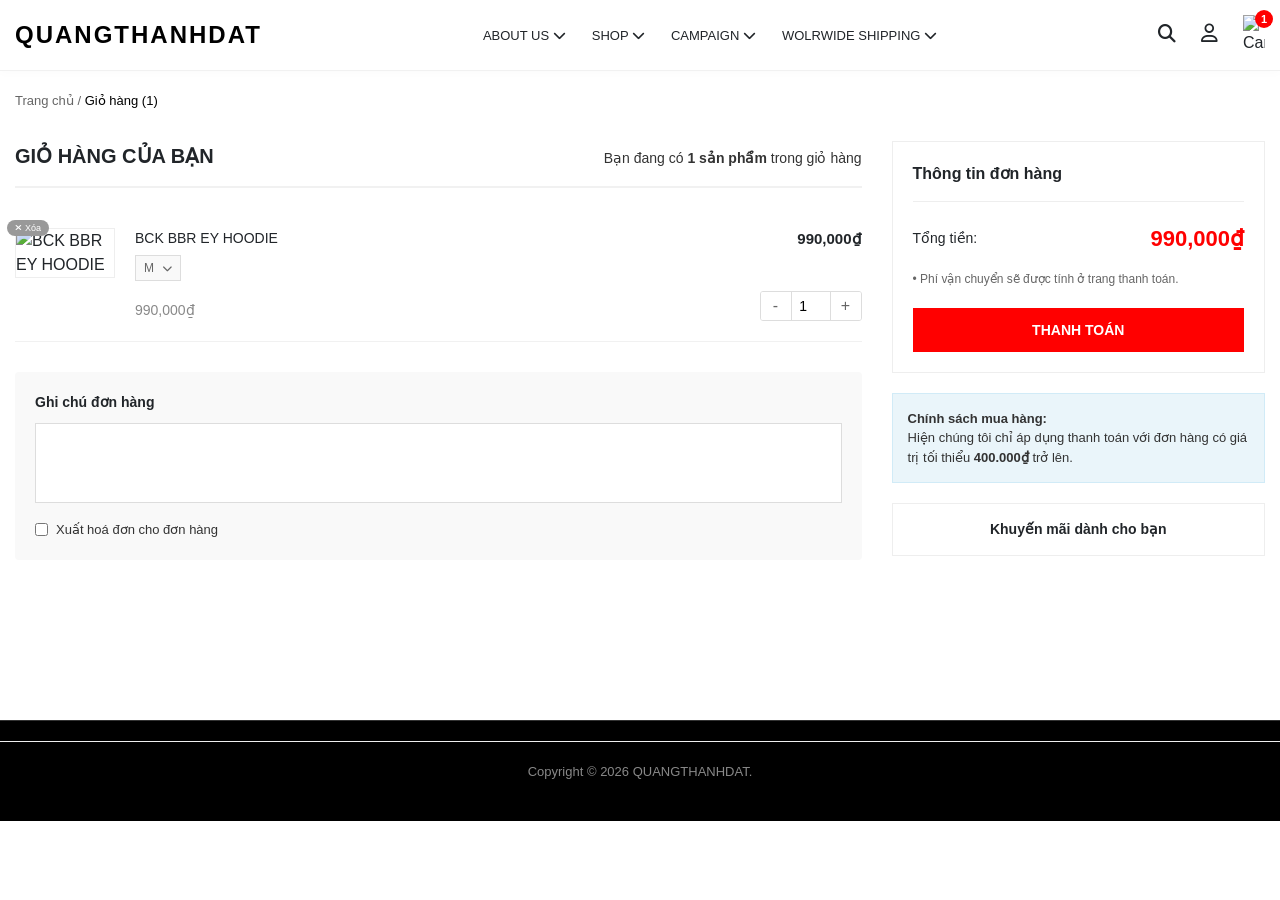
==== cart.html @ e81cf4a7 "lendi" ====
<!DOCTYPE html>
<html lang="vi">
<head>
    <meta charset="UTF-8">
    <meta name="viewport" content="width=device-width, initial-scale=1.0">
    <title>Giỏ hàng - QUANGTHANHDAT</title>
    
    <link rel="stylesheet" href="https://cdnjs.cloudflare.com/ajax/libs/font-awesome/6.4.0/css/all.min.css">
    <link rel="stylesheet" href="css/plugins.css">
    <link rel="stylesheet" href="css/style.css">
</head>
<body>

    <header class="site-header">
        <div class="container header-inner">
            <div class="site-logo"><a href="index.html">QUANGTHANHDAT</a></div>
            <nav class="main-nav">
                <ul>
                    <li class="has-dropdown"><a href="#">ABOUT US <i class="fas fa-chevron-down"></i></a></li>
                    <li class="has-dropdown">
                        <a href="#">SHOP <i class="fas fa-chevron-down"></i></a>
                        <ul class="sub-menu">
                            <li><a href="index.html">TOPS</a></li>
                            <li><a href="outwear.html">OUTWEAR</a></li>
                            <li><a href="collection.html">ALL PRODUCTS</a></li>
                        </ul>
                    </li>
                    <li class="has-dropdown"><a href="#">CAMPAIGN <i class="fas fa-chevron-down"></i></a></li>
                    <li class="has-dropdown"><a href="#">WOLRWIDE SHIPPING <i class="fas fa-chevron-down"></i></a></li>
                </ul>
            </nav>
            <div class="header-icons">
                <a href="#"><i class="fas fa-search" style="font-size: 18px;"></i></a>
                <div class="user-icon-wrapper" id="user-wrapper">
                    <a href="auth.html" id="user-icon-link"><i class="far fa-user" style="font-size: 19px;"></i></a>
                </div>
                <a href="cart.html" class="cart-icon-wrapper">
                    <img class="cart-img-icon" alt="Cart" src="https://rakkiu.com/wp-content/uploads/2022/07/shopping-bag.png" style="width: 22px;">
                    <span class="cart-count" id="cart-count">1</span>
                </a>
            </div>
        </div>
    </header>

    <div class="container" style="padding-top: 20px;">
        <p style="font-size: 13px; color: #666;">Trang chủ / <span style="color: #000;">Giỏ hàng (<span id="bread-count">1</span>)</span></p>
    </div>

    <main class="cart-page">
        <div class="container cart-layout">
            
            <div class="cart-left">
                <div class="cart-header">
                    <h2>Giỏ hàng của bạn</h2>
                    <p>Bạn đang có <strong id="title-count">1 sản phẩm</strong> trong giỏ hàng</p>
                </div>

                <div class="cart-items-list" id="cart-items-container">
                    
                    <div class="cart-item" id="item-1">
                        <div class="cart-item-image">
                            <button class="btn-remove-item" onclick="removeCartItem('item-1', 990000)"><i class="fas fa-times"></i> Xóa</button>
                            <img src="https://rakkiu.com/wp-content/uploads/2026/03/rkkk_009-scaled.webp" alt="BCK BBR EY HOODIE">
                        </div>
                        <div class="cart-item-info">
                            <div class="info-top">
                                <h3><a href="product-1.html">BCK BBR EY HOODIE</a></h3>
                                <p class="item-price-total" id="price-item-1">990,000₫</p>
                            </div>
                            <div class="info-variant">
                                <span class="variant-box">M <i class="fas fa-chevron-down" style="font-size:10px; margin-left:5px;"></i></span>
                            </div>
                            <div class="info-bottom">
                                <p class="item-unit-price">990,000₫</p>
                                <div class="qty-control">
                                    <button onclick="updateQty('item-1', -1, 990000)">-</button>
                                    <input type="number" id="qty-item-1" value="1" readonly>
                                    <button onclick="updateQty('item-1', 1, 990000)">+</button>
                                </div>
                            </div>
                        </div>
                    </div>
                    </div>

                <div class="cart-note-section">
                    <h4>Ghi chú đơn hàng</h4>
                    <textarea placeholder=""></textarea>
                    <label class="invoice-checkbox">
                        <input type="checkbox"> Xuất hoá đơn cho đơn hàng
                    </label>
                </div>
            </div>

            <div class="cart-right">
                <div class="order-summary-box">
                    <h3>Thông tin đơn hàng</h3>
                    <div class="summary-total">
                        <span>Tổng tiền:</span>
                        <strong class="total-price" id="cart-grand-total">990,000₫</strong>
                    </div>
                    <p class="summary-note">• Phí vận chuyển sẽ được tính ở trang thanh toán.</p>
                    <button class="btn-checkout">THANH TOÁN</button>
                </div>

                <div class="policy-box">
                    <strong>Chính sách mua hàng:</strong>
                    <p>Hiện chúng tôi chỉ áp dụng thanh toán với đơn hàng có giá trị tối thiểu <strong>400.000₫</strong> trở lên.</p>
                </div>

                <div class="promo-box">
                    Khuyến mãi dành cho bạn
                </div>
            </div>

        </div>
    </main>

    <footer class="site-footer" style="margin-top: 80px;">
        <div class="footer-bottom">
            <div class="container" style="text-align: center; padding: 20px 0; border-top: 1px solid #eee;">
                <p>Copyright © 2026 QUANGTHANHDAT.</p>
            </div>
        </div>
    </footer>

    <script src="https://code.jquery.com/jquery-3.6.0.min.js"></script>
    <script src="js/main.js"></script>

    <script>
        // Biến lưu tổng tiền toàn giỏ hàng hiện tại
        let grandTotal = 990000; 
        // Biến đếm tổng số sản phẩm
        let totalItems = 1;

        // Hàm format tiền tệ (Ví dụ: 990000 -> 990,000₫)
        function formatMoney(amount) {
            return amount.toLocaleString('vi-VN') + '₫';
        }

        // Cập nhật các con số hiển thị trên giao diện
        function updateUI() {
            document.getElementById('cart-grand-total').innerText = formatMoney(grandTotal);
            document.getElementById('cart-count').innerText = totalItems;
            document.getElementById('bread-count').innerText = totalItems;
            document.getElementById('title-count').innerText = totalItems + " sản phẩm";
        }

        // Hàm Tăng/Giảm số lượng
        function updateQty(itemId, change, unitPrice) {
            let qtyInput = document.getElementById('qty-' + itemId);
            let currentQty = parseInt(qtyInput.value);
            
            // Tính số lượng mới
            let newQty = currentQty + change;
            
            // Không cho giảm xuống dưới 1 (Nếu muốn xóa thì bấm nút Xóa)
            if (newQty < 1) return; 

            // Cập nhật ô input
            qtyInput.value = newQty;

            // Cập nhật giá của riêng dòng sản phẩm đó
            let newRowPrice = newQty * unitPrice;
            document.getElementById('price-' + itemId).innerText = formatMoney(newRowPrice);

            // Cập nhật Tổng tiền giỏ hàng và Tổng số lượng
            grandTotal += (change * unitPrice);
            totalItems += change;
            
            updateUI();
        }

        // Hàm Xóa sản phẩm
        function removeCartItem(itemId, unitPrice) {
            if(confirm("Bạn có chắc chắn muốn xóa sản phẩm này khỏi giỏ hàng?")) {
                let itemElement = document.getElementById(itemId);
                let qty = parseInt(document.getElementById('qty-' + itemId).value);
                
                // Trừ tiền và số lượng
                grandTotal -= (qty * unitPrice);
                totalItems -= qty;
                
                // Xóa HTML của sản phẩm đó đi
                itemElement.remove();

                updateUI();

                // Nếu giỏ hàng trống thì báo lỗi nhỏ
                if(totalItems === 0) {
                    document.getElementById('cart-items-container').innerHTML = "<p style='padding: 20px 0; color: #888;'>Giỏ hàng của bạn đang trống. Hãy quay lại cửa hàng để tiếp tục mua sắm.</p>";
                    document.getElementById('cart-grand-total').innerText = "0₫";
                }
            }
        }
    </script>
</body>
</html>
---- css/plugins.css ----
/* ==================================================
   [css/plugins.css]
   File này tự động kéo các thư viện CSS chuẩn về
================================================== */

/* 1. Font Awesome (Thư viện icon: giỏ hàng, user, kính lúp...) */
@import url('https://cdnjs.cloudflare.com/ajax/libs/font-awesome/6.4.0/css/all.min.css');

/* 2. Swiper CSS (Thư viện làm hiệu ứng trượt/slide ảnh) */
@import url('https://cdnjs.cloudflare.com/ajax/libs/Swiper/8.4.4/swiper-bundle.min.css');

/* 3. Animate.css (Thư viện làm hiệu ứng mượt mà khi hover/chuyển trang) */
@import url('https://cdnjs.cloudflare.com/ajax/libs/animate.css/4.1.1/animate.min.css');

/* 4. Bootstrap 4 Grid (Chỉ lấy phần chia lưới để chia cột responsive) */
@import url('https://cdnjs.cloudflare.com/ajax/libs/bootstrap/4.6.2/css/bootstrap-grid.min.css');
---- css/style.css ----
/* RESET & BASE */
* {
    margin: 0;
    padding: 0;
    box-sizing: border-box;
}

body {
    font-family: -apple-system, BlinkMacSystemFont, "Segoe UI", Roboto, Helvetica, Arial, sans-serif;
    color: #212529;
    line-height: 1.5;
    background-color: #fff;
}

a {
    text-decoration: none;
    color: inherit;
    transition: 0.3s;
}

ul {
    list-style: none;
}

.container {
    max-width: 1300px;
    margin: 0 auto;
    padding: 0 15px;
}

/* HEADER */
.site-header {
    background-color: #ffffff;
    border-bottom: 1px solid #f1f1f1;
    position: sticky;
    top: 0;
    z-index: 1000;
    box-shadow: 0 2px 10px rgba(0,0,0,0.02); /* Thêm đổ bóng cực nhẹ cho mềm mại */
}

.header-inner {
    display: flex;
    justify-content: space-between;
    align-items: center;
    height: 70px;
}

.site-logo a {
    font-size: 24px; /* Giảm font-size một chút vì tên thương hiệu dài */
    font-weight: 800; /* In đậm */
    letter-spacing: 2px;
    text-transform: uppercase;
    color: #000000;
}

.main-nav ul {
    display: flex;
    
}

.main-nav a {
    font-size: 13px;
    font-weight: 500;
}

.header-icons {
    display: flex;
    align-items: center;
    gap: 25px;
}

.cart-icon-wrapper {
    position: relative;
    display: flex;
    align-items: center;
    cursor: pointer;
}

.cart-count {
    position: absolute;
    top: -5px;
    right: -8px;
    background-color: #ff0000; /* Màu đỏ nổi bật */
    color: #ffffff;
    font-size: 11px;
    font-weight: bold;
    min-width: 18px;
    height: 18px;
    border-radius: 50%; /* Bo tròn thành hình chấm */
    display: flex;
    align-items: center;
    justify-content: center;
    padding: 0 4px;
}

/* HERO BANNER */
.hero-banner {
    position: relative;
    width: 100%;
    margin-bottom: 50px;
}

.hero-banner img {
    width: 100%;
    display: block;
}

.scroll-down-icon {
    position: absolute;
    bottom: 20px;
    left: 50%;
    transform: translateX(-50%);
    font-size: 24px;
    color: #666;
    animation: bounce 2s infinite;
}

@keyframes bounce {
    0%, 20%, 50%, 80%, 100% { transform: translateY(0) translateX(-50%); }
    40% { transform: translateY(-10px) translateX(-50%); }
    60% { transform: translateY(-5px) translateX(-50%); }
}

/* PRODUCT SECTION */
.product-section {
    margin-bottom: 80px;
}

.section-title {
    text-align: center;
    font-size: 32px;
    font-weight: 400;
    margin-bottom: 40px;
}

.product-grid {
    display: grid;
    grid-template-columns: repeat(5, 1fr);
    gap: 30px 15px;
}

.product-card {
    position: relative;
}

.product-image {
    position: relative;
    margin-bottom: 15px;
    background: #f7f7f7;
    overflow: hidden;
}

.product-image img {
    width: 100%;
    display: block;
    transition: transform 0.5s ease;
}

.product-image:hover img {
    transform: scale(1.05);
}

.badge-soldout {
    position: absolute;
    top: 10px;
    right: 10px;
    background: #666;
    color: #fff;
    font-size: 12px;
    padding: 3px 8px;
    z-index: 2;
}

.product-info {
    font-size: 14px;
}

.product-variants {
    color: #888;
    font-size: 12px;
    display: block;
    margin-bottom: 5px;
}

.color-swatches {
    display: flex;
    gap: 5px;
    margin-bottom: 5px;
}

.swatch {
    width: 12px;
    height: 12px;
    display: inline-block;
    border: 1px solid #ccc;
}

.swatch.white { background-color: #fff; }
.swatch.black { background-color: #000; }

.product-name {
    font-size: 14px;
    font-weight: 400;
    margin-bottom: 10px;
    text-transform: uppercase;
}

.product-bottom {
    display: flex;
    justify-content: space-between;
    align-items: center;
}

.product-price {
    font-weight: bold;
    font-size: 15px;
}

.btn-add-cart {
    background: none;
    border: none;
    font-size: 12px;
    font-weight: bold;
    cursor: pointer;
    display: flex;
    align-items: center;
    gap: 5px;
    color: #333;
}

.btn-add-cart:hover {
    color: #000;
}

.out-of-stock .product-image img {
    opacity: 0.5;
}

.out-of-stock .btn-add-cart {
    color: #999;
    cursor: not-allowed;
}

/* FOOTER */
.site-footer {
    background-color: #000;
    color: #fff;
}

.footer-top {
    background-color: #a80000; /* Đỏ đô đậm như trong ảnh */
    padding: 15px 0;
}

.flex-footer-top {
    display: flex;
    align-items: center;
    gap: 20px;
}

.connect-text {
    font-size: 18px;
    font-weight: bold;
}

.social-icons a {
    display: inline-flex;
    align-items: center;
    justify-content: center;
    width: 35px;
    height: 35px;
    border: 1px solid #fff;
    border-radius: 50%;
    margin-right: 10px;
}

.footer-main {
    padding: 50px 0;
}

.footer-grid {
    display: grid;
    grid-template-columns: 2fr 1fr 1fr 1fr;
    gap: 40px;
}

.footer-col h4 {
    font-size: 18px;
    margin-bottom: 20px;
}

.footer-col p, .footer-col ul li {
    color: #ccc;
    font-size: 14px;
    margin-bottom: 15px;
}

.footer-col ul li a:hover {
    color: #fff;
}

.contact-list i {
    margin-right: 10px;
    width: 15px;
}

.mt-20 {
    margin-top: 20px;
}

.bct-logo {
    max-width: 150px;
    margin-top: 10px;
}

.footer-bottom {
    border-top: 1px solid #333;
    padding: 20px 0;
    text-align: center;
    font-size: 13px;
    color: #888;
}

/* RESPONSIVE (Dành cho điện thoại, tablet) */
@media (max-width: 1024px) {
    .product-grid { grid-template-columns: repeat(3, 1fr); }
    .footer-grid { grid-template-columns: 1fr 1fr; }
}

@media (max-width: 768px) {
    .header-inner { flex-direction: column; gap: 15px; padding: 15px 0; height: auto; }
    .main-nav ul { flex-wrap: wrap; justify-content: center; }
    .product-grid { grid-template-columns: repeat(2, 1fr); }
    .footer-grid { grid-template-columns: 1fr; }
}
/* ==================================================
   [css/style.css] - CẬP NHẬT: HIỆU ỨNG VÀ MODAL
================================================== */

/* --- 1. Hiệu ứng Hover Lật Ảnh (Mặt trước/Mặt sau) --- */
.product-image-container {
    position: relative;
    overflow: hidden; /* Quan trọng để ảnh không tràn */
    background: #f7f7f7;
}

.product-image-container a {
    display: block;
    width: 100%;
    position: relative;
    padding-bottom: 125%; /* Tỷ lệ ảnh 1:1.25 */
}

.product-image-container img {
    position: absolute;
    top: 0;
    left: 0;
    width: 100%;
    height: 100%;
    object-fit: contain;
    transition: transform 0.6s ease-in-out; /* Thời gian và kiểu trượt ảnh */
}

/* Định vị ảnh mặt sau bắt đầu ở bên phải */
.img-back {
    transform: translateX(100%);
}

/* Hiệu ứng trượt khi hover: Main trượt trái, Back trượt trái vào giữa */
.product-image-container:hover .img-main {
    transform: translateX(-100%);
}

.product-image-container:hover .img-back {
    transform: translateX(0);
}

/* --- 2. Icon Con Mắt (Xem Nhanh) trên di chuột --- */
.product-actions-hover {
    position: absolute;
    top: 50%;
    left: 50%;
    transform: translate(-50%, -50%) scale(0.8); /* Bắt đầu nhỏ hơn và ở giữa */
    opacity: 0; /* Ẩn ban đầu */
    transition: all 0.3s ease;
    z-index: 5;
}

.product-image-container:hover .product-actions-hover {
    opacity: 1; /* Hiện ra */
    transform: translate(-50%, -50%) scale(1); /* Về kích thước thật */
}

.btn-quickview {
    background: #fff;
    color: #000;
    border: none;
    border-radius: 50%;
    width: 40px;
    height: 40px;
    font-size: 18px;
    cursor: pointer;
    box-shadow: 0 2px 10px rgba(0,0,0,0.1);
    display: flex;
    align-items: center;
    justify-content: center;
    transition: background 0.3s;
}

.btn-quickview:hover {
    background: #f0f0f0;
}

/* Cập nhật nút Thêm giỏ hàng dạng Icon */
.btn-add-cart-icon {
    background: #fff;
    border: 1px solid #ddd;
    color: #000;
    border-radius: 50%;
    width: 35px;
    height: 35px;
    cursor: pointer;
    display: flex;
    align-items: center;
    justify-content: center;
}

/* --- 3. Modal Overlay & Container (Popup Xem Nhanh) --- */
/* ==================================================
   [css/style.css] - QUICKVIEW MODAL 
================================================== */
.modal-overlay {
    position: fixed;
    top: 0;
    left: 0;
    width: 100%;
    height: 100%;
    background: rgba(0,0,0,0.5);
    z-index: 9999;
    display: none; /* Ẩn ban đầu */
    align-items: center;
    justify-content: center;
}

.modal-overlay.open {
    display: flex;
}

.modal-container {
    background: #fff;
    width: 900px;
    max-width: 95%;
    border-radius: 4px;
    position: relative;
    padding: 30px;
    box-shadow: 0 5px 15px rgba(0,0,0,0.2);
}

.btn-close-modal {
    position: absolute;
    top: 15px;
    right: 15px;
    background: none;
    border: none;
    font-size: 20px;
    color: #999;
    cursor: pointer;
    z-index: 10;
}

.btn-close-modal:hover { color: #000; }

/* Bố cục 2 cột */
.modal-content {
    display: flex;
    flex-wrap: wrap;
    gap: 30px;
}

/* Cột trái: Ảnh (Chiếm 50% trừ đi gap) */
.modal-gallery {
    width: calc(50% - 15px);
}

.quickview-swiper {
    width: 100%;
    height: 350px;
    margin-bottom: 10px;
    border: 1px solid #eee;
}

.quickview-swiper .swiper-slide img {
    width: 100%;
    height: 100%;
    object-fit: contain; /* Ảnh không bị cắt xén */
}

.quickview-thumbs {
    height: 70px;
}

.quickview-thumbs .swiper-slide {
    cursor: pointer;
    border: 1px solid transparent;
    opacity: 0.5;
    transition: 0.3s;
}

.quickview-thumbs .swiper-slide img {
    width: 100%;
    height: 100%;
    object-fit: cover;
}

.quickview-thumbs .swiper-slide-thumb-active,
.quickview-thumbs .swiper-slide:hover {
    opacity: 1;
    border-color: #ddd;
}

.qv-next, .qv-prev { color: #000; transform: scale(0.6); }

/* Cột phải: Thông tin (Chiếm 50% trừ đi gap) */
.modal-info {
    width: calc(50% - 15px);
    display: flex;
    flex-direction: column;
}

.qv-product-name {
    font-size: 20px;
    font-weight: 400;
    margin-bottom: 5px;
    text-transform: uppercase;
}

.qv-product-meta {
    font-size: 13px;
    color: #666;
    margin-bottom: 15px;
}

.status.available { font-weight: bold; color: #000; }

.qv-price-box {
    display: flex;
    align-items: center;
    margin-bottom: 20px;
    padding-bottom: 20px;
    border-bottom: 1px solid #eee;
}

.qv-price-label {
    width: 100px;
    font-weight: 500;
    font-size: 14px;
}

.qv-product-price {
    font-size: 24px;
    color: #e3000f; /* Màu đỏ */
    font-weight: bold;
}

/* Các tùy chọn (Màu, Size, Số lượng) */
.qv-variants-block {
    display: flex;
    align-items: center;
    margin-bottom: 15px;
}

.qv-variant-title {
    width: 100px; /* Căn lề trái bằng nhau */
    font-size: 14px;
    font-weight: 500;
}

.qv-variant-buttons {
    display: flex;
    flex-wrap: wrap;
    gap: 10px;
}

.btn-variant-qv {
    padding: 8px 20px;
    background: #fff;
    border: 1px solid #ddd;
    color: #333;
    font-size: 12px;
    cursor: pointer;
    border-radius: 2px;
    position: relative;
    transition: 0.2s;
}

.btn-variant-qv:hover { border-color: #999; }

.btn-variant-qv.active {
    border-color: #000;
    font-weight: bold;
    color: #000;
}

/* Dấu tick nhỏ góc trên bên phải khi active (giống hình mẫu) */
.btn-variant-qv.active::after {
    content: '';
    position: absolute;
    top: 0;
    right: 0;
    width: 0;
    height: 0;
    border-top: 10px solid #000;
    border-left: 10px solid transparent;
}

/* Khối số lượng */
.actions-qty {
    display: flex;
    border: 1px solid #ddd;
    border-radius: 2px;
    height: 35px;
}

.qty-btn {
    background: #f9f9f9;
    border: none;
    width: 35px;
    cursor: pointer;
    font-size: 16px;
    color: #666;
}

.qty-btn:hover { background: #eee; color: #000; }

.actions-qty input {
    width: 40px;
    text-align: center;
    border: none;
    border-left: 1px solid #ddd;
    border-right: 1px solid #ddd;
    font-size: 14px;
    font-weight: 500;
    outline: none;
}

/* Nút Thêm vào giỏ */
.btn-qv-add {
    background-color: #ff0000;
    color: #fff;
    border: none;
    padding: 12px;
    font-size: 14px;
    font-weight: bold;
    text-transform: uppercase;
    cursor: pointer;
    border-radius: 2px;
    margin-top: 10px;
    transition: 0.3s;
}

.btn-qv-add:hover { background-color: #cc0000; }

.qv-link-detail {
    margin-top: 15px;
    font-size: 13px;
    color: #666;
    text-decoration: underline;
}

.qv-link-detail:hover { color: #000; }

/* Responsive cho Mobile */
@media (max-width: 768px) {
    .modal-gallery, .modal-info { width: 100%; }
    .qv-variant-title { width: 80px; }
}
/* ==================================================
   [css/style.css] - AUTH & ACCOUNT PAGES
================================================== */
body.auth-page {
    background-color: #f5f5f5;
    display: flex;
    justify-content: center;
    align-items: center;
    min-height: 100vh;
}

.auth-container {
    background: #fff;
    width: 450px;
    padding: 40px;
    border-radius: 12px;
    box-shadow: 0 4px 20px rgba(0,0,0,0.08);
    text-align: center;
}

.auth-logo {
    font-size: 36px;
    font-weight: 900;
    margin-bottom: 30px;
    letter-spacing: 2px;
}

.btn-social {
    width: 100%;
    padding: 12px;
    margin-bottom: 15px;
    border: 1px solid #ddd;
    border-radius: 6px;
    background: #f9f9f9;
    font-size: 14px;
    font-weight: 600;
    cursor: pointer;
    display: flex;
    align-items: center;
    justify-content: center;
    gap: 10px;
    transition: 0.3s;
}

.btn-social img { width: 18px; }
.btn-social.btn-apple { background: #000; color: #fff; border: none; }
.btn-social:hover { opacity: 0.8; }

.auth-divider {
    margin: 25px 0;
    position: relative;
}

.auth-divider::before {
    content: "";
    position: absolute;
    top: 50%;
    left: 0;
    width: 100%;
    height: 1px;
    background: #ddd;
    z-index: 1;
}

.auth-divider span {
    background: #fff;
    padding: 0 15px;
    color: #888;
    font-size: 13px;
    position: relative;
    z-index: 2;
}

.auth-form input {
    width: 100%;
    padding: 14px;
    border: 1px solid #ddd;
    border-radius: 6px;
    margin-bottom: 15px;
    font-size: 14px;
    outline: none;
}

.auth-form input:focus { border-color: #000; }

.btn-submit-auth {
    width: 100%;
    padding: 14px;
    background: #f1d471; /* Màu vàng nhạt giống hình */
    border: none;
    border-radius: 6px;
    font-weight: bold;
    font-size: 15px;
    cursor: pointer;
    margin-bottom: 20px;
}

.btn-submit-auth:hover { background: #e3c45a; }

.auth-back-link {
    font-size: 13px;
    color: #666;
    text-decoration: underline;
}

/* ACCOUNT PAGE */
body.account-page { background-color: #f7f7f7; }

.account-header {
    background: #000;
    color: #fff;
    padding: 15px 0;
    margin-bottom: 30px;
}

.account-layout {
    display: flex;
    gap: 30px;
}

.account-sidebar {
    width: 300px;
}

.account-user-info {
    background: #fff;
    padding: 20px;
    border-radius: 8px;
    display: flex;
    align-items: center;
    gap: 15px;
    margin-bottom: 20px;
    box-shadow: 0 2px 10px rgba(0,0,0,0.05);
}

.user-avatar {
    width: 50px;
    height: 50px;
    background: #f1d471;
    color: #fff;
    border-radius: 50%;
    display: flex;
    align-items: center;
    justify-content: center;
    font-size: 24px;
}

.user-email { font-size: 13px; color: #666; }

.account-nav {
    background: #fff;
    border-radius: 8px;
    overflow: hidden;
    box-shadow: 0 2px 10px rgba(0,0,0,0.05);
}

.nav-item {
    display: flex;
    align-items: center;
    padding: 15px 20px;
    color: #333;
    border-bottom: 1px solid #eee;
    font-weight: 500;
}

.nav-item i:first-child { width: 25px; color: #f1d471; font-size: 18px; }
.nav-item .arrow { margin-left: auto; color: #ccc; font-size: 12px; }
.nav-item.active { background: #fdfbf2; border-left: 4px solid #f1d471; }

.nav-footer-info { padding: 20px; font-size: 13px; color: #666; }
.nav-footer-info p { margin-bottom: 10px; display: flex; justify-content: space-between; }
.nav-footer-info span { color: #f1d471; }

.btn-logout {
    width: 100%;
    padding: 10px;
    margin-top: 15px;
    background: #f5f5f5;
    border: 1px solid #ddd;
    border-radius: 4px;
    cursor: pointer;
}

.account-content {
    flex: 1;
    background: #fff;
    padding: 30px;
    border-radius: 8px;
    box-shadow: 0 2px 10px rgba(0,0,0,0.05);
}

.order-search {
    position: relative;
    margin: 20px 0;
}

.order-search i {
    position: absolute;
    top: 50%;
    left: 15px;
    transform: translateY(-50%);
    color: #888;
}

.order-search input {
    width: 100%;
    padding: 12px 15px 12px 40px;
    border: 1px solid #ddd;
    border-radius: 6px;
    outline: none;
}

.order-tabs {
    display: flex;
    border-bottom: 1px solid #eee;
    margin-bottom: 30px;
}

.tab-btn {
    background: none;
    border: none;
    padding: 10px 15px;
    font-size: 14px;
    color: #666;
    cursor: pointer;
    border-bottom: 2px solid transparent;
}

.tab-btn.active { color: #f1d471; border-bottom-color: #f1d471; font-weight: bold; }

.order-list-empty {
    text-align: center;
    padding: 50px 0;
    color: #888;
}

.empty-icon {
    width: 80px;
    height: 80px;
    background: #f5f5f5;
    border-radius: 50%;
    display: flex;
    align-items: center;
    justify-content: center;
    margin: 0 auto 15px;
    font-size: 30px;
    color: #ccc;
}

/* Các thành phần chỉ dành cho Admin */
.admin-control { display: none; }
body.role-admin .admin-control { display: block; }

/* ==================================================
   [css/style.css] - HEADER USER DROPDOWN (LOGGED IN)
================================================== */
.user-icon-wrapper {
    position: relative;
    display: flex;
    align-items: center;
    height: 100%; /* Giúp vùng hover rộng hơn */
}

/* Khung dropdown mặc định bị ẩn */
.user-dropdown {
    position: absolute;
    top: 150%; 
    right: -10px; /* Căn lề cho khớp icon */
    width: 250px;
    background: #fff;
    border: 1px solid #eaeaea;
    box-shadow: 0 5px 15px rgba(0,0,0,0.08);
    padding: 20px;
    visibility: hidden;
    opacity: 0;
    transition: all 0.3s ease;
    z-index: 1000;
}

/* Tạo mũi tên tam giác chĩa lên trên */
.user-dropdown::before {
    content: '';
    position: absolute;
    top: -8px;
    right: 14px;
    border-left: 8px solid transparent;
    border-right: 8px solid transparent;
    border-bottom: 8px solid #fff;
    filter: drop-shadow(0 -2px 1px rgba(0,0,0,0.05));
}

/* CSS Kích hoạt: Khi có class .logged-in và di chuột vào -> Hiện menu */
.user-icon-wrapper.logged-in:hover .user-dropdown {
    visibility: visible;
    opacity: 1;
    top: 130%; /* Trượt nhẹ lên */
}

/* Định dạng chữ bên trong */
.user-dropdown h4 {
    font-size: 13px;
    font-weight: 500;
    text-transform: uppercase;
    border-bottom: 1px solid #eaeaea;
    padding-bottom: 10px;
    margin-bottom: 15px;
    text-align: center;
    color: #333;
}

.user-dropdown ul li {
    margin-bottom: 10px;
}

.user-dropdown ul li a {
    font-size: 13px;
    color: #555;
    transition: 0.2s;
}

.user-dropdown ul li a:hover {
    color: #000;
    font-weight: 500;
}
/* ==================================================
   Đoạn code 2: THÊM MỚI - DROPDOWN MAIN MENU
================================================== */

/* Vùng đệm cho menu chính */
.main-nav ul li.has-dropdown {
    position: relative;
    padding: 25px 0; 
}

/* Khung viền trong suốt mặc định cho menu chính */
.main-nav ul li.has-dropdown > a {
    padding: 8px 12px;
    border: 1px solid transparent; 
    transition: all 0.2s ease;
}

/* HIỆU ỨNG 1: Hiện khung viền đen khi di chuột vào menu chính */
.main-nav ul li.has-dropdown:hover > a {
    border-color: #000;
}

/* Định dạng Bảng Menu thả xuống (Sub-menu) */
.main-nav .sub-menu {
    position: absolute;
    top: 100%; /* Nằm ngay dưới menu cha */
    left: 0;
    background-color: #fff;
    min-width: 220px;
    border: 1px solid #eaeaea;
    box-shadow: 0 5px 15px rgba(0,0,0,0.05);
    display: flex;
    flex-direction: column;
    padding: 10px 0;
    
    /* Ẩn menu mặc định */
    visibility: hidden;
    opacity: 0;
    transform: translateY(10px);
    transition: all 0.3s ease;
    z-index: 999;
}

/* HIỆU ỨNG 2: Hiện Bảng Menu con khi di chuột vào menu cha */
.main-nav ul li.has-dropdown:hover .sub-menu {
    visibility: visible;
    opacity: 1;
    transform: translateY(0);
}

/* Định dạng các chữ bên trong Bảng Menu con */
.main-nav .sub-menu li {
    padding: 0;
}

.main-nav .sub-menu a {
    display: block;
    padding: 10px 20px;
    font-size: 13px;
    color: #555;
    text-transform: uppercase;
    font-weight: 400;
    transition: background 0.2s, color 0.2s;
}

/* Hover vào các chữ trong Bảng Menu con */
.main-nav .sub-menu a:hover {
    background-color: #f9f9f9;
    color: #000;
    font-weight: 500;
}
/* ==================================================
   [css/style.css] - THÊM: NÚT XEM THÊM SẢN PHẨM SECTION
================================================== */
.section-view-more-container {
    display: flex;
    justify-content: center;
    width: 100%;
    margin-top: 50px;
    margin-bottom: 20px;
}

.btn-section-view-more {
    display: inline-flex;
    align-items: center;
    gap: 15px;
    padding: 12px 40px;
    border: 1px solid #777; /* Đường viền mỏng xám đen */
    background-color: #fff;
    color: #333;
    font-size: 14px;
    font-weight: 400;
    letter-spacing: 0.5px;
    cursor: pointer;
    transition: all 0.3s ease;
}

/* Hiệu ứng khi di chuột vào nút xem thêm */
.btn-section-view-more:hover {
    border-color: #000;
    background-color: #000;
    color: #fff;
}

.btn-section-view-more i {
    font-size: 12px;
    transition: transform 0.3s ease;
}

.btn-section-view-more:hover i {
    transform: translateX(5px); /* Mũi tên dịch sang phải nhẹ khi hover */
}
/* ==================================================
   [css/style.css] - MINIMALIST PRODUCT GRID (TRANG COLLECTION)
================================================== */
.collection-page {
    padding: 60px 0;
}

/* Lưới 5 cột */
.minimal-grid {
    display: grid;
    grid-template-columns: repeat(5, 1fr);
    gap: 50px 15px; /* Giãn cách dòng lớn, khoảng cách cột nhỏ */
}

/* Bỏ viền, làm card trở nên sạch sẽ (clean) */
.minimal-card {
    display: flex;
    flex-direction: column;
    background: transparent;
    border: none; 
}

/* Container chứa ảnh tỷ lệ 1:1, overflow hidden để giấu ảnh trượt */
.minimal-image-box {
    position: relative;
    width: 100%;
    padding-bottom: 100%; /* Tỷ lệ 1:1 Vuông */
    background-color: #fff;
    overflow: hidden;
    margin-bottom: 15px;
}

.minimal-image-box img {
    position: absolute;
    top: 0;
    width: 100%;
    height: 100%;
    object-fit: contain; /* Ảnh bao trọn khung */
    transition: transform 0.5s cubic-bezier(0.25, 0.46, 0.45, 0.94);
}

/* Vị trí mặc định */
.minimal-image-box .img-front {
    left: 0;
}

.minimal-image-box .img-back {
    left: 100%; /* Giấu ảnh 2 sang bên phải 100% */
}

/* HIỆU ỨNG TRƯỢT ẢNH: Hover vào vùng thẻ -> trượt đồng loạt -100% */
.minimal-card:hover .img-front {
    transform: translateX(-100%);
}

.minimal-card:hover .img-back {
    transform: translateX(-100%); /* Ảnh 2 lướt vào khớp khung */
}

/* Phần chữ tối giản (Căn giữa, font mảnh) */
.minimal-info {
    text-align: center;
}

.minimal-title {
    font-size: 13px;
    font-weight: 400;
    color: #333;
    margin-bottom: 6px;
}

.minimal-title a:hover {
    color: #000;
    text-decoration: underline;
}

.minimal-price {
    font-size: 13px;
    font-weight: 300;
    color: #333;
}

/* Responsive cho trang collection */
@media (max-width: 1024px) {
    .minimal-grid { grid-template-columns: repeat(3, 1fr); gap: 40px 15px; }
}

@media (max-width: 768px) {
    .minimal-grid { grid-template-columns: repeat(2, 1fr); gap: 30px 10px; }
    .minimal-title, .minimal-price { font-size: 12px; }
}
/* ==================================================
   [css/style.css] - CẬP NHẬT NHÃN SOLD OUT GÓC DƯỚI TRÁI
================================================== */

/* Định dạng nhãn SOLD OUT theo style Rakkiu */
.soldout-badge {
    position: absolute;
    bottom: 12px; /* Cách đáy ảnh 12px */
    left: 12px;   /* Cách rìa trái 12px */
    background-color: #000000;
    color: #ffffff;
    font-size: 11px;
    padding: 6px 14px;
    letter-spacing: 1px;
    font-weight: 500;
    border-radius: 99px; /* Bo tròn tạo hình viên thuốc giống ảnh */
    z-index: 5;
    pointer-events: none; /* Không cho click vào nhãn */
}

/* Làm mờ ảnh khi hết hàng */
.minimal-card.is-soldout .minimal-image-box img {
    opacity: 0.6;
}

/* Đảm bảo khung ảnh chứa nhãn không bị tràn */
.minimal-image-box {
    position: relative;
}/* ==================================================
   [css/style.css] - CART PAGE LAYOUT (TRANG GIỎ HÀNG)
================================================== */
.cart-page {
    padding: 30px 0 80px 0;
    background-color: #ffffff;
}

.cart-layout {
    display: flex;
    justify-content: space-between;
    gap: 30px;
    align-items: flex-start;
}

/* ============ CỘT TRÁI (70%) ============ */
.cart-left {
    width: 68%;
}

.cart-header {
    display: flex;
    justify-content: space-between;
    align-items: baseline;
    border-bottom: 2px solid #f1f1f1;
    padding-bottom: 15px;
    margin-bottom: 20px;
}

.cart-header h2 { font-size: 20px; font-weight: 600; text-transform: uppercase;}
.cart-header p { font-size: 14px; color: #333; }

/* Từng sản phẩm trong giỏ */
.cart-item {
    display: flex;
    gap: 20px;
    padding: 20px 0;
    border-bottom: 1px solid #f1f1f1;
}

.cart-item-image {
    width: 100px;
    position: relative;
}

.cart-item-image img {
    width: 100%;
    height: auto;
    border: 1px solid #eee;
}

/* Nút xóa đè lên ảnh */
.btn-remove-item {
    position: absolute;
    top: -8px;
    left: -8px;
    background: #999;
    color: #fff;
    border: none;
    border-radius: 20px;
    font-size: 9px;
    padding: 3px 8px;
    cursor: pointer;
    display: flex;
    align-items: center;
    gap: 3px;
}
.btn-remove-item:hover { background: #ff0000; }

.cart-item-info {
    flex: 1;
    display: flex;
    flex-direction: column;
    justify-content: space-between;
}

.info-top {
    display: flex;
    justify-content: space-between;
    align-items: flex-start;
}

.info-top h3 { font-size: 14px; font-weight: 500; text-transform: uppercase; }
.item-price-total { font-size: 15px; font-weight: bold; }

.variant-box {
    display: inline-block;
    padding: 3px 8px;
    border: 1px solid #ddd;
    background: #f9f9f9;
    font-size: 12px;
    color: #666;
    margin-top: 5px;
}

.info-bottom {
    display: flex;
    justify-content: space-between;
    align-items: flex-end;
    margin-top: 10px;
}

.item-unit-price { color: #888; font-size: 14px; }

/* Tăng giảm số lượng (Giống ảnh) */
.qty-control {
    display: flex;
    border: 1px solid #ddd;
    border-radius: 3px;
    height: 30px;
    overflow: hidden;
}

.qty-control button {
    background: #fff;
    border: none;
    width: 30px;
    font-size: 16px;
    cursor: pointer;
    color: #666;
}
.qty-control button:hover { background: #f1f1f1; color: #000; }

.qty-control input {
    width: 40px;
    text-align: center;
    border: none;
    border-left: 1px solid #ddd;
    border-right: 1px solid #ddd;
    font-size: 14px;
    font-weight: 500;
    pointer-events: none; /* Không cho gõ tay */
}

/* Ghi chú đơn hàng */
.cart-note-section {
    background: #f9f9f9;
    padding: 20px;
    margin-top: 30px;
    border-radius: 4px;
}
.cart-note-section h4 { font-size: 14px; margin-bottom: 10px; }
.cart-note-section textarea {
    width: 100%;
    height: 80px;
    border: 1px solid #ddd;
    padding: 10px;
    resize: none;
    outline: none;
    margin-bottom: 10px;
}
.cart-note-section textarea:focus { border-color: #000; }
.invoice-checkbox { font-size: 13px; color: #333; display: flex; align-items: center; gap: 8px; cursor: pointer; }

/* ============ CỘT PHẢI (30%) ============ */
.cart-right {
    width: 30%;
    display: flex;
    flex-direction: column;
    gap: 20px;
}

.order-summary-box {
    border: 1px solid #eee;
    padding: 20px;
}

.order-summary-box h3 {
    font-size: 16px;
    font-weight: 600;
    margin-bottom: 20px;
    padding-bottom: 15px;
    border-bottom: 1px solid #eee;
}

.summary-total {
    display: flex;
    justify-content: space-between;
    align-items: center;
    margin-bottom: 15px;
}

.summary-total span { font-size: 14px; font-weight: 500; }
.total-price { font-size: 22px; color: #ff0000; font-weight: bold; } /* Màu đỏ chuẩn */

.summary-note { font-size: 12px; color: #666; margin-bottom: 20px; }

.btn-checkout {
    width: 100%;
    background-color: #ff0000;
    color: #fff;
    border: none;
    padding: 14px;
    font-size: 14px;
    font-weight: bold;
    cursor: pointer;
    transition: 0.3s;
}
.btn-checkout:hover { background-color: #cc0000; }

.policy-box {
    background: #eaf5fa; /* Màu xanh nhạt giống ảnh */
    padding: 15px;
    font-size: 13px;
    color: #333;
    border: 1px solid #d1ebf7;
}

.promo-box {
    border: 1px solid #eee;
    padding: 15px;
    font-size: 14px;
    font-weight: 600;
    text-align: center;
}

/* Responsive */
@media (max-width: 900px) {
    .cart-layout { flex-direction: column; }
    .cart-left, .cart-right { width: 100%; }
}
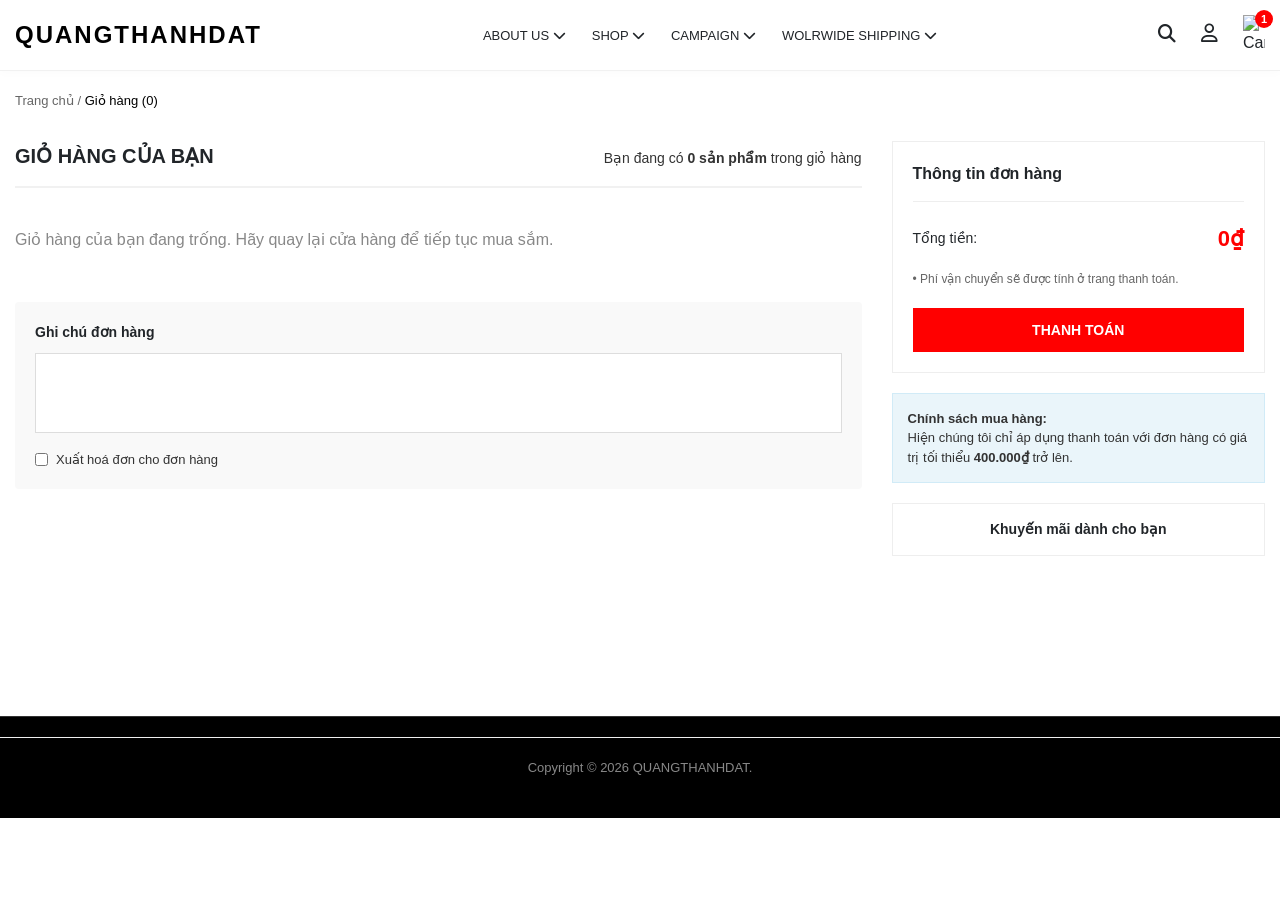
==== commit ee884a14: "len" ====
--- a/cart.html
+++ b/cart.html
@@ -56,30 +56,7 @@
                 </div>
 
                 <div class="cart-items-list" id="cart-items-container">
-                    
-                    <div class="cart-item" id="item-1">
-                        <div class="cart-item-image">
-                            <button class="btn-remove-item" onclick="removeCartItem('item-1', 990000)"><i class="fas fa-times"></i> Xóa</button>
-                            <img src="https://rakkiu.com/wp-content/uploads/2026/03/rkkk_009-scaled.webp" alt="BCK BBR EY HOODIE">
-                        </div>
-                        <div class="cart-item-info">
-                            <div class="info-top">
-                                <h3><a href="product-1.html">BCK BBR EY HOODIE</a></h3>
-                                <p class="item-price-total" id="price-item-1">990,000₫</p>
-                            </div>
-                            <div class="info-variant">
-                                <span class="variant-box">M <i class="fas fa-chevron-down" style="font-size:10px; margin-left:5px;"></i></span>
-                            </div>
-                            <div class="info-bottom">
-                                <p class="item-unit-price">990,000₫</p>
-                                <div class="qty-control">
-                                    <button onclick="updateQty('item-1', -1, 990000)">-</button>
-                                    <input type="number" id="qty-item-1" value="1" readonly>
-                                    <button onclick="updateQty('item-1', 1, 990000)">+</button>
-                                </div>
-                            </div>
-                        </div>
-                    </div>
+
                     </div>
 
                 <div class="cart-note-section">
@@ -127,71 +104,94 @@
     <script src="js/main.js"></script>
 
     <script>
-        // Biến lưu tổng tiền toàn giỏ hàng hiện tại
-        let grandTotal = 990000; 
-        // Biến đếm tổng số sản phẩm
-        let totalItems = 1;
+    document.addEventListener('DOMContentLoaded', function() {
+        // Gọi hàm vẽ giỏ hàng ngay khi mở trang
+        renderCartPage();
+    });
 
-        // Hàm format tiền tệ (Ví dụ: 990000 -> 990,000₫)
-        function formatMoney(amount) {
-            return amount.toLocaleString('vi-VN') + '₫';
+    function formatMoney(amount) {
+        return amount.toLocaleString('vi-VN') + '₫';
+    }
+
+    // Hàm vẽ HTML dựa trên dữ liệu thật
+    function renderCartPage() {
+        const container = document.getElementById('cart-items-container');
+        const items = App.cart.items; // Lấy dữ liệu từ não bộ JS
+        
+        let html = '';
+        let grandTotal = 0;
+        let totalQty = 0;
+
+        // Nếu giỏ trống
+        if (items.length === 0) {
+            container.innerHTML = "<p style='padding: 20px 0; color: #888;'>Giỏ hàng của bạn đang trống. Hãy quay lại cửa hàng để tiếp tục mua sắm.</p>";
+            document.getElementById('cart-grand-total').innerText = "0₫";
+            document.getElementById('title-count').innerText = "0 sản phẩm";
+            document.getElementById('bread-count').innerText = "0";
+            return;
         }
 
-        // Cập nhật các con số hiển thị trên giao diện
-        function updateUI() {
-            document.getElementById('cart-grand-total').innerText = formatMoney(grandTotal);
-            document.getElementById('cart-count').innerText = totalItems;
-            document.getElementById('bread-count').innerText = totalItems;
-            document.getElementById('title-count').innerText = totalItems + " sản phẩm";
+        // Lặp qua từng sản phẩm khách đã thêm để tạo HTML
+        items.forEach((item, index) => {
+            let rowPrice = item.price * item.qty; // Tổng tiền của 1 dòng
+            grandTotal += rowPrice;
+            totalQty += item.qty;
+
+            html += `
+                <div class="cart-item">
+                    <div class="cart-item-image">
+                        <button class="btn-remove-item" onclick="removeCartItem(${index})"><i class="fas fa-times"></i> Xóa</button>
+                        <img src="${item.image}" alt="${item.name}">
+                    </div>
+                    <div class="cart-item-info">
+                        <div class="info-top">
+                            <h3><a href="#">${item.name}</a></h3>
+                            <p class="item-price-total">${formatMoney(rowPrice)}</p>
+                        </div>
+                        <div class="info-variant">
+                            <span class="variant-box">${item.size} <i class="fas fa-chevron-down" style="font-size:10px; margin-left:5px;"></i></span>
+                        </div>
+                        <div class="info-bottom">
+                            <p class="item-unit-price">${formatMoney(item.price)}</p>
+                            <div class="qty-control">
+                                <button onclick="changeQty(${index}, -1)">-</button>
+                                <input type="number" value="${item.qty}" readonly>
+                                <button onclick="changeQty(${index}, 1)">+</button>
+                            </div>
+                        </div>
+                    </div>
+                </div>
+            `;
+        });
+
+        // Đổ HTML vào màn hình
+        container.innerHTML = html;
+        
+        // Cập nhật các con số Tổng
+        document.getElementById('cart-grand-total').innerText = formatMoney(grandTotal);
+        document.getElementById('title-count').innerText = totalQty + " sản phẩm";
+        document.getElementById('bread-count').innerText = totalQty;
+    }
+
+    // Hàm bấm nút (+ / -)
+    function changeQty(index, delta) {
+        let item = App.cart.items[index];
+        item.qty += delta;
+        if(item.qty < 1) item.qty = 1; // Không cho tụt dưới 1
+        App.cart.saveCart(); // Cập nhật bộ nhớ
+        App.cart.updateHeaderCount();
+        renderCartPage(); // Vẽ lại màn hình
+    }
+
+    // Hàm bấm nút Xóa
+    function removeCartItem(index) {
+        if(confirm("Bạn có chắc chắn muốn xóa sản phẩm này khỏi giỏ hàng?")) {
+            App.cart.items.splice(index, 1); // Xóa khỏi danh sách
+            App.cart.saveCart(); // Cập nhật bộ nhớ
+            App.cart.updateHeaderCount();
+            renderCartPage(); // Vẽ lại màn hình
         }
-
-        // Hàm Tăng/Giảm số lượng
-        function updateQty(itemId, change, unitPrice) {
-            let qtyInput = document.getElementById('qty-' + itemId);
-            let currentQty = parseInt(qtyInput.value);
-            
-            // Tính số lượng mới
-            let newQty = currentQty + change;
-            
-            // Không cho giảm xuống dưới 1 (Nếu muốn xóa thì bấm nút Xóa)
-            if (newQty < 1) return; 
-
-            // Cập nhật ô input
-            qtyInput.value = newQty;
-
-            // Cập nhật giá của riêng dòng sản phẩm đó
-            let newRowPrice = newQty * unitPrice;
-            document.getElementById('price-' + itemId).innerText = formatMoney(newRowPrice);
-
-            // Cập nhật Tổng tiền giỏ hàng và Tổng số lượng
-            grandTotal += (change * unitPrice);
-            totalItems += change;
-            
-            updateUI();
-        }
-
-        // Hàm Xóa sản phẩm
-        function removeCartItem(itemId, unitPrice) {
-            if(confirm("Bạn có chắc chắn muốn xóa sản phẩm này khỏi giỏ hàng?")) {
-                let itemElement = document.getElementById(itemId);
-                let qty = parseInt(document.getElementById('qty-' + itemId).value);
-                
-                // Trừ tiền và số lượng
-                grandTotal -= (qty * unitPrice);
-                totalItems -= qty;
-                
-                // Xóa HTML của sản phẩm đó đi
-                itemElement.remove();
-
-                updateUI();
-
-                // Nếu giỏ hàng trống thì báo lỗi nhỏ
-                if(totalItems === 0) {
-                    document.getElementById('cart-items-container').innerHTML = "<p style='padding: 20px 0; color: #888;'>Giỏ hàng của bạn đang trống. Hãy quay lại cửa hàng để tiếp tục mua sắm.</p>";
-                    document.getElementById('cart-grand-total').innerText = "0₫";
-                }
-            }
-        }
-    </script>
+    }
+</script>
 </body>
 </html>
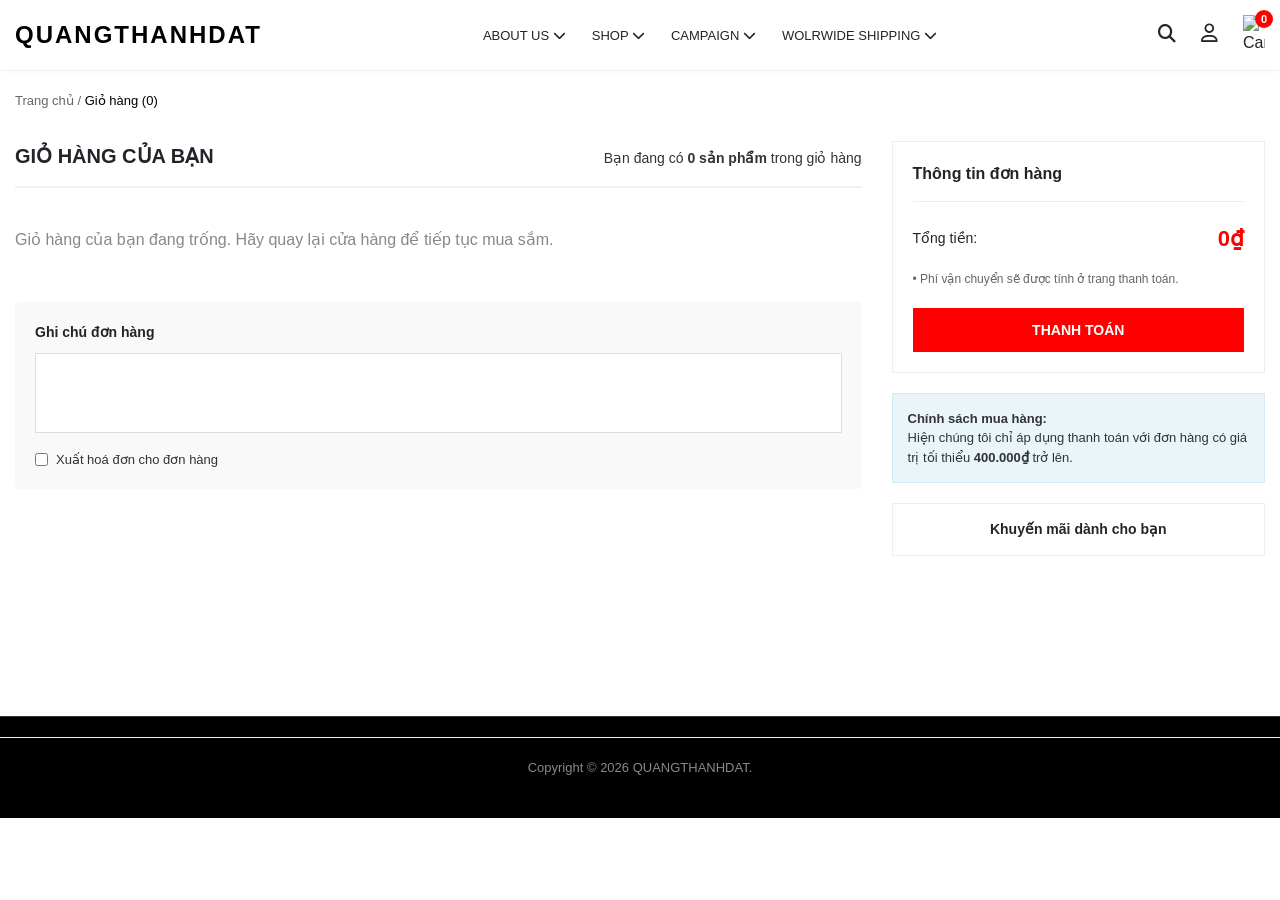
==== commit f24291d4: "lendi" ====
--- a/cart.html
+++ b/cart.html
@@ -104,94 +104,111 @@
     <script src="js/main.js"></script>
 
     <script>
-    document.addEventListener('DOMContentLoaded', function() {
-        // Gọi hàm vẽ giỏ hàng ngay khi mở trang
-        renderCartPage();
-    });
-
-    function formatMoney(amount) {
-        return amount.toLocaleString('vi-VN') + '₫';
-    }
-
-    // Hàm vẽ HTML dựa trên dữ liệu thật
-    function renderCartPage() {
-        const container = document.getElementById('cart-items-container');
-        const items = App.cart.items; // Lấy dữ liệu từ não bộ JS
-        
-        let html = '';
-        let grandTotal = 0;
-        let totalQty = 0;
-
-        // Nếu giỏ trống
-        if (items.length === 0) {
-            container.innerHTML = "<p style='padding: 20px 0; color: #888;'>Giỏ hàng của bạn đang trống. Hãy quay lại cửa hàng để tiếp tục mua sắm.</p>";
-            document.getElementById('cart-grand-total').innerText = "0₫";
-            document.getElementById('title-count').innerText = "0 sản phẩm";
-            document.getElementById('bread-count').innerText = "0";
-            return;
-        }
-
-        // Lặp qua từng sản phẩm khách đã thêm để tạo HTML
-        items.forEach((item, index) => {
-            let rowPrice = item.price * item.qty; // Tổng tiền của 1 dòng
-            grandTotal += rowPrice;
-            totalQty += item.qty;
-
-            html += `
-                <div class="cart-item">
-                    <div class="cart-item-image">
-                        <button class="btn-remove-item" onclick="removeCartItem(${index})"><i class="fas fa-times"></i> Xóa</button>
-                        <img src="${item.image}" alt="${item.name}">
-                    </div>
-                    <div class="cart-item-info">
-                        <div class="info-top">
-                            <h3><a href="#">${item.name}</a></h3>
-                            <p class="item-price-total">${formatMoney(rowPrice)}</p>
+        document.addEventListener('DOMContentLoaded', function() {
+            renderCartPage();
+        });
+
+        function formatMoney(amount) {
+            return amount.toLocaleString('vi-VN') + '₫';
+        }
+
+        // Hàm vẽ HTML dựa trên dữ liệu thật lấy TRỰC TIẾP từ bộ nhớ
+        function renderCartPage() {
+            const container = document.getElementById('cart-items-container');
+            
+            // 1. Móc dữ liệu trực tiếp từ LocalStorage để không bị trễ nhịp
+            let storedCart = localStorage.getItem('quangthanhdat_cart');
+            let items = storedCart ? JSON.parse(storedCart) : [];
+
+            let html = '';
+            let grandTotal = 0;
+            let totalQty = 0;
+
+            // 2. Nếu giỏ trống
+            if (items.length === 0) {
+                container.innerHTML = "<p style='padding: 20px 0; color: #888;'>Giỏ hàng của bạn đang trống. Hãy quay lại cửa hàng để tiếp tục mua sắm.</p>";
+                document.getElementById('cart-grand-total').innerText = "0₫";
+                document.getElementById('title-count').innerText = "0 sản phẩm";
+                document.getElementById('bread-count').innerText = "0";
+                
+                // Đồng bộ luôn chấm đỏ trên Header về 0
+                let headerCount = document.getElementById('cart-count');
+                if(headerCount) headerCount.innerText = "0";
+                return;
+            }
+
+            // 3. Nếu có hàng -> Lặp qua từng sản phẩm để tạo HTML
+            items.forEach((item, index) => {
+                let rowPrice = item.price * item.qty; // Tổng tiền của 1 dòng
+                grandTotal += rowPrice;
+                totalQty += item.qty;
+
+                html += `
+                    <div class="cart-item">
+                        <div class="cart-item-image">
+                            <button class="btn-remove-item" onclick="removeCartItem(${index})"><i class="fas fa-times"></i> Xóa</button>
+                            <img src="${item.image}" alt="${item.name}">
                         </div>
-                        <div class="info-variant">
-                            <span class="variant-box">${item.size} <i class="fas fa-chevron-down" style="font-size:10px; margin-left:5px;"></i></span>
-                        </div>
-                        <div class="info-bottom">
-                            <p class="item-unit-price">${formatMoney(item.price)}</p>
-                            <div class="qty-control">
-                                <button onclick="changeQty(${index}, -1)">-</button>
-                                <input type="number" value="${item.qty}" readonly>
-                                <button onclick="changeQty(${index}, 1)">+</button>
+                        <div class="cart-item-info">
+                            <div class="info-top">
+                                <h3><a href="#">${item.name}</a></h3>
+                                <p class="item-price-total">${formatMoney(rowPrice)}</p>
+                            </div>
+                            <div class="info-variant">
+                                <span class="variant-box">${item.size} <i class="fas fa-chevron-down" style="font-size:10px; margin-left:5px;"></i></span>
+                            </div>
+                            <div class="info-bottom">
+                                <p class="item-unit-price">${formatMoney(item.price)}</p>
+                                <div class="qty-control">
+                                    <button onclick="changeQty(${index}, -1)">-</button>
+                                    <input type="number" value="${item.qty}" readonly>
+                                    <button onclick="changeQty(${index}, 1)">+</button>
+                                </div>
                             </div>
                         </div>
                     </div>
-                </div>
-            `;
-        });
-
-        // Đổ HTML vào màn hình
-        container.innerHTML = html;
-        
-        // Cập nhật các con số Tổng
-        document.getElementById('cart-grand-total').innerText = formatMoney(grandTotal);
-        document.getElementById('title-count').innerText = totalQty + " sản phẩm";
-        document.getElementById('bread-count').innerText = totalQty;
-    }
-
-    // Hàm bấm nút (+ / -)
-    function changeQty(index, delta) {
-        let item = App.cart.items[index];
-        item.qty += delta;
-        if(item.qty < 1) item.qty = 1; // Không cho tụt dưới 1
-        App.cart.saveCart(); // Cập nhật bộ nhớ
-        App.cart.updateHeaderCount();
-        renderCartPage(); // Vẽ lại màn hình
-    }
-
-    // Hàm bấm nút Xóa
-    function removeCartItem(index) {
-        if(confirm("Bạn có chắc chắn muốn xóa sản phẩm này khỏi giỏ hàng?")) {
-            App.cart.items.splice(index, 1); // Xóa khỏi danh sách
-            App.cart.saveCart(); // Cập nhật bộ nhớ
-            App.cart.updateHeaderCount();
-            renderCartPage(); // Vẽ lại màn hình
-        }
-    }
-</script>
+                `;
+            });
+
+            // 4. Đổ HTML vào màn hình
+            container.innerHTML = html;
+            
+            // 5. Cập nhật các con số Tổng
+            document.getElementById('cart-grand-total').innerText = formatMoney(grandTotal);
+            document.getElementById('title-count').innerText = totalQty + " sản phẩm";
+            document.getElementById('bread-count').innerText = totalQty;
+            
+            // Đồng bộ chấm đỏ trên Header
+            let headerCount = document.getElementById('cart-count');
+            if(headerCount) headerCount.innerText = totalQty;
+        }
+
+        // Hàm bấm nút (+ / -)
+        function changeQty(index, delta) {
+            let storedCart = localStorage.getItem('quangthanhdat_cart');
+            let items = storedCart ? JSON.parse(storedCart) : [];
+            
+            items[index].qty += delta;
+            if(items[index].qty < 1) items[index].qty = 1; // Không cho tụt dưới 1
+            
+            // Lưu ngược lại vào bộ nhớ và vẽ lại màn hình
+            localStorage.setItem('quangthanhdat_cart', JSON.stringify(items));
+            renderCartPage(); 
+        }
+
+        // Hàm bấm nút Xóa
+        function removeCartItem(index) {
+            if(confirm("Bạn có chắc chắn muốn xóa sản phẩm này khỏi giỏ hàng?")) {
+                let storedCart = localStorage.getItem('quangthanhdat_cart');
+                let items = storedCart ? JSON.parse(storedCart) : [];
+                
+                items.splice(index, 1); // Xóa khỏi danh sách
+                
+                // Lưu ngược lại vào bộ nhớ và vẽ lại màn hình
+                localStorage.setItem('quangthanhdat_cart', JSON.stringify(items));
+                renderCartPage(); 
+            }
+        }
+    </script>
 </body>
 </html>
